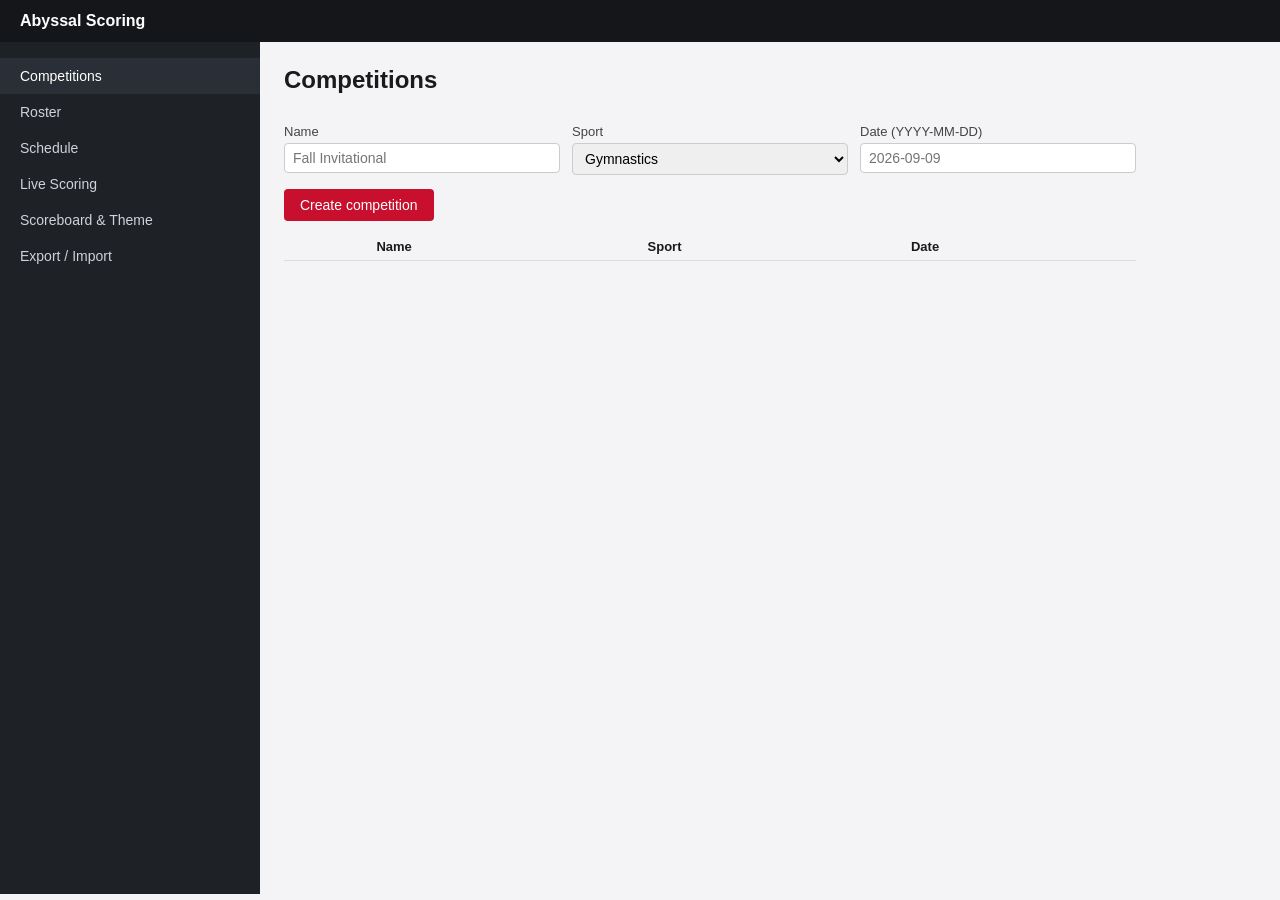
==== frontend/index.html @ b0f91c78 "Initial commit" ====
<!DOCTYPE html>
<html lang="en">
<head>
  <meta charset="UTF-8" />
  <title>Abyssal Scoring - Control Panel</title>
  <style>
    * { box-sizing: border-box; }
    body { margin: 0; font-family: -apple-system, "Segoe UI", sans-serif; background: #f4f4f6; color: #1a1a1a; }
    header { padding: 12px 20px; background: #14161a; color: #fff; display: flex; align-items: center; gap: 16px; }
    header h1 { font-size: 16px; margin: 0; }
    main { display: grid; grid-template-columns: 260px 1fr; min-height: calc(100vh - 48px); }
    nav { background: #1e2126; padding: 16px 0; }
    nav button { display: block; width: 100%; text-align: left; padding: 10px 20px; background: none; border: none; color: #cfd3da; cursor: pointer; font-size: 14px; }
    nav button.active, nav button:hover { background: #2a2f37; color: #fff; }
    section.panel { display: none; padding: 24px; max-width: 900px; }
    section.panel.active { display: block; }
    h2 { margin-top: 0; }
    label { display: block; font-size: 13px; margin: 10px 0 4px; color: #444; }
    input, select, textarea { width: 100%; padding: 6px 8px; border: 1px solid #ccc; border-radius: 4px; font-size: 14px; }
    button.primary { margin-top: 14px; padding: 8px 16px; background: #c8102e; color: #fff; border: none; border-radius: 4px; cursor: pointer; font-size: 14px; }
    button.secondary { margin-top: 14px; margin-left: 8px; padding: 8px 16px; background: #444; color: #fff; border: none; border-radius: 4px; cursor: pointer; font-size: 14px; }
    input[type="color"] {
      -webkit-appearance: none;
      appearance: none;
      padding: 0;
      height: 32px;
      cursor: pointer;
    }
    input[type="color"]::-webkit-color-swatch-wrapper { padding: 0; }
    input[type="color"]::-webkit-color-swatch { border: 1px solid #ccc; }
    .hidden { display: none; }
    table { width: 100%; border-collapse: collapse; margin-top: 12px; }
    th, td { text-align: left; padding: 6px 8px; border-bottom: 1px solid #ddd; font-size: 13px; }
    .row { display: flex; gap: 12px; }
    .row > div { flex: 1; }
    .status { margin-top: 10px; font-size: 13px; color: #555; }
    .swatch { display: inline-block; width: 16px; height: 16px; border-radius: 3px; vertical-align: middle; margin-right: 6px; border: 1px solid #999; }
  </style>
</head>
<body>
  <header>
    <h1>Abyssal Scoring</h1>
    <span id="active-competition-label" style="opacity:.7; font-size:13px;"></span>
  </header>
  <main>
    <nav>
      <button data-panel="competitions" class="active">Competitions</button>
      <button data-panel="roster">Roster</button>
      <button data-panel="schedule">Schedule</button>
      <button data-panel="live">Live Scoring</button>
      <button data-panel="scoreboard">Scoreboard &amp; Theme</button>
      <button data-panel="data">Export / Import</button>
    </nav>

    <section id="competitions" class="panel active">
      <h2>Competitions</h2>
      <div class="row">
        <div>
          <label>Name</label>
          <input id="comp-name" placeholder="Fall Invitational" />
        </div>
        <div>
          <label>Sport</label>
          <select id="comp-sport">
            <option value="gymnastics">Gymnastics</option>
            <option value="swimming">Swimming</option>
            <option value="track_and_field">Track &amp; Field</option>
          </select>
        </div>
        <div>
      	  <label>Date (YYYY-MM-DD)</label>
  	  <input id="comp-date" type="text" placeholder="2026-09-09" />
        </div>
      </div>
      <button class="primary" id="create-competition">Create competition</button>
      <table id="competitions-table">
        <thead><tr><th></th><th>Name</th><th>Sport</th><th>Date</th></tr></thead>
        <tbody></tbody>
      </table>
    </section>

    <section id="roster" class="panel">
      <h2>Roster</h2>
      <h3>Team</h3>
      <div class="row">
        <div><label>Team name</label><input id="team-name" /></div>
        <div><label>Primary color</label><input id="team-primary" type="color" value="#c8102e" /></div>
        <div><label>Secondary color</label><input id="team-secondary" type="color" value="#111111" /></div>
	<div>
  	  <label>Logo image</label>
  	  <button type="button" class="secondary" id="team-logo-pick">Choose image&hellip;</button>
  	  <input type="hidden" id="team-logo" />
  	  <span id="team-logo-name" style="font-size:12px; opacity:.7; display:block; margin-top:4px;"></span>
	</div>
      </div>
      <button class="primary" id="add-team">Add team</button>

      <h3>Participant</h3>
      <div class="row">
        <div><label>First name</label><input id="p-first" /></div>
        <div><label>Last name</label><input id="p-last" /></div>
      </div>
      <button class="primary" id="add-participant">Add participant</button>

      <h3>Judge</h3>
      <div class="row">
        <div><label>Name</label><input id="j-name" /></div>
        <div>
          <label>Role</label>
          <select id="j-role">
            <option value="head">Head</option>
            <option value="difficulty">Difficulty (D)</option>
            <option value="execution">Execution (E)</option>
            <option value="line">Line</option>
            <option value="referee">Referee</option>
            <option value="timer">Timer</option>
          </select>
        </div>
      </div>
      <button class="primary" id="add-judge">Add judge</button>

      <table id="roster-table">
        <thead><tr><th>Type</th><th>Name</th><th>Detail</th></tr></thead>
        <tbody></tbody>
      </table>
    </section>

    <section id="schedule" class="panel">
      <h2>Schedule</h2>
      <div class="row">
        <div><label>Event name</label><input id="event-name" placeholder="Women's Floor Exercise" /></div>
        <div><label>Order</label><input id="event-order" type="number" value="1" /></div>
      </div>
      <button class="primary" id="add-event">Add event</button>
      <table id="events-table">
        <thead><tr><th>Order</th><th>Event</th><th>Status</th></tr></thead>
        <tbody></tbody>
      </table>
    </section>

    <section id="live" class="panel">
      <h2>Live Scoring</h2>
      <div class="row">
        <div>
          <label>Event</label>
          <select id="live-event"></select>
        </div>
        <div>
          <label>Participant</label>
          <select id="live-participant"></select>
        </div>
      </div>
      <button class="primary" id="set-current">Put on scoreboard</button>
      <button class="secondary" id="clear-board">Clear scoreboard (next event)</button>

      <div id="gymnastics-scoring" class="hidden">
        <h3>Submit gymnastics score</h3>
        <div class="row">
          <div><label>Apparatus</label>
            <select id="apparatus">
              <option value="vault">Vault</option>
              <option value="uneven_bars">Uneven Bars</option>
              <option value="balance_beam">Balance Beam</option>
              <option value="floor">Floor</option>
              <option value="pommel_horse">Pommel Horse</option>
              <option value="still_rings">Still Rings</option>
              <option value="parallel_bars">Parallel Bars</option>
              <option value="horizontal_bar">Horizontal Bar</option>
            </select>
          </div>
          <div><label>Difficulty (D)</label><input id="difficulty" type="number" step="0.1" value="5.0" /></div>
          <div><label>Neutral deductions</label><input id="neutral" type="number" step="0.1" value="0" /></div>
        </div>

        <h4>Execution panel</h4>
        <p style="font-size:13px; opacity:.75; margin:4px 0;">
          Check each judge scoring this routine and enter their deduction total.
          Two or more checked: the high and low are dropped and the rest averaged.
          None checked: the single field below is used instead.
        </p>
        <table id="judge-panel-table">
          <thead><tr><th></th><th>Judge</th><th>Deduction total</th></tr></thead>
          <tbody></tbody>
        </table>
        <div class="row">
          <div><label>Deduction total (only used if no judges are checked above)</label><input id="deduction-total-fallback" type="number" step="0.1" value="0" /></div>
        </div>

        <button class="primary" id="submit-score">Submit score</button>
      </div>

      <div id="time-trial-scoring" class="hidden">
        <h3>Submit swimming / track time</h3>
        <div class="row">
          <div><label>Elapsed time (seconds)</label><input id="elapsed-seconds" type="number" step="0.01" value="0" /></div>
          <div><label>Time penalty (seconds)</label><input id="time-penalty" type="number" step="0.01" value="0" /></div>
        </div>
        <button class="primary" id="submit-time-score">Submit time</button>
      </div>

      <div class="status" id="live-status"></div>
    </section>

    <section id="scoreboard" class="panel">
      <h2>Scoreboard &amp; Theme</h2>
      <button class="primary" id="open-display">Open scoreboard display window</button>
      <button class="secondary" id="open-display-fullscreen">Open fullscreen (2nd monitor)</button>

      <h3>Theme</h3>
      <div class="row">
        <div><label>Preset</label>
          <select id="theme-preset">
            <option value="old_school_grid">Old School Grid (black/red LED)</option>
            <option value="modern">Modern</option>
            <option value="custom">Custom / team colors</option>
          </select>
        </div>
        <div><label>Background</label><input id="theme-bg" type="color" value="#0a0a0a" /></div>
        <div><label>Primary (digits)</label><input id="theme-primary" type="color" value="#ff1a1a" /></div>
        <div><label>Accent</label><input id="theme-accent" type="color" value="#ffb000" /></div>
      </div>
      <div class="row">
	<div>
  	  <label>Background image</label>
  	  <button type="button" class="secondary" id="theme-bg-image-pick">Choose image&hellip;</button>
  	  <input type="hidden" id="theme-bg-image" />
  	  <span id="theme-bg-image-name" style="font-size:12px; opacity:.7; display:block; margin-top:4px;"></span>
	</div>
	<div>
  	  <label>Logo image</label>
  	  <button type="button" class="secondary" id="theme-logo-pick">Choose image&hellip;</button>
  	  <input type="hidden" id="theme-logo" />
  	  <span id="theme-logo-name" style="font-size:12px; opacity:.7; display:block; margin-top:4px;"></span>
	</div>
        <div><label><input id="theme-grid" type="checkbox" checked style="width:auto" /> Show grid overlay</label></div>
      </div>
      <button class="primary" id="save-theme">Save theme</button>
    </section>

    <section id="data" class="panel">
      <h2>Export / Import</h2>
      <p>Export everything in this instance (competitions, participants, teams, judges, results, scores, rankings, themes) into a single portable <code>.abyssal</code> file, and import it into another install.</p>
      <button class="primary" id="do-export">Export to .abyssal file&hellip;</button>

      <label>When importing</label>
      <select id="import-mode">
        <option value="replace">Replace matching records (restoring/moving this instance)</option>
        <option value="duplicate">Import as new copies (merge, never overwrites)</option>
      </select>
      <button class="primary" id="do-import">Import from .abyssal file&hellip;</button>
      <div class="status" id="data-status"></div>
    </section>
  </main>

  <script src="app.js"></script>
</body>
</html>
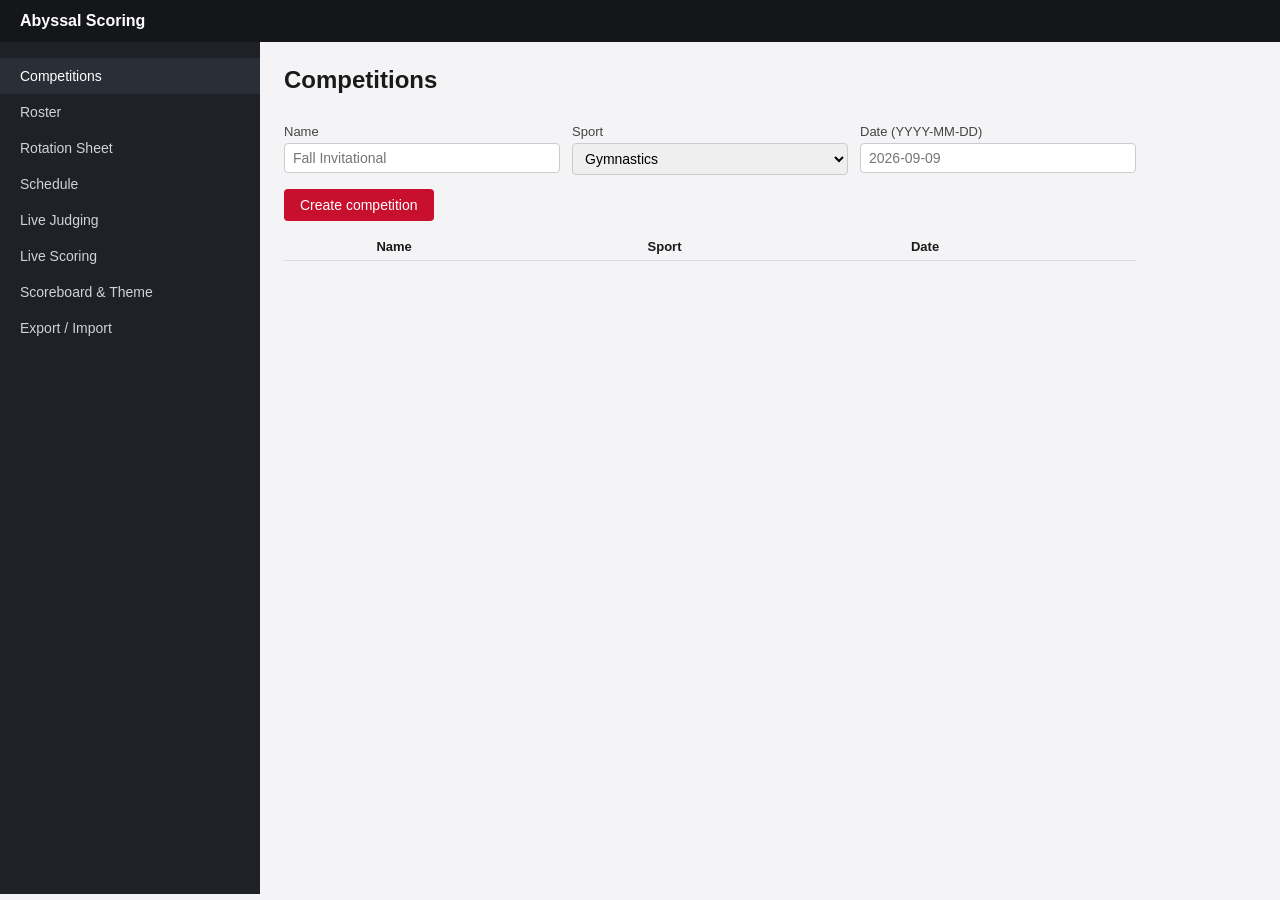
==== commit c6f35e65: "updated TAAF document requirements and future iOS application" ====
--- a/frontend/index.html
+++ b/frontend/index.html
@@ -35,6 +35,15 @@
     .row > div { flex: 1; }
     .status { margin-top: 10px; font-size: 13px; color: #555; }
     .swatch { display: inline-block; width: 16px; height: 16px; border-radius: 3px; vertical-align: middle; margin-right: 6px; border: 1px solid #999; }
+    #roster-import-table input[type="text"] { width: 100%; min-width: 90px; padding: 3px 4px; font-size: 12px; }
+    #roster-import-table select { padding: 2px; font-size: 11px; }
+    #roster-import-table th, #roster-import-table td { vertical-align: top; }
+    @media print {
+      header, nav, button, select#rotation-group-by, .status { display: none !important; }
+      main { display: block; }
+      section.panel { display: none !important; }
+      section.panel.active { display: block !important; padding: 0; max-width: none; }
+    }
   </style>
 </head>
 <body>
@@ -46,7 +55,9 @@
     <nav>
       <button data-panel="competitions" class="active">Competitions</button>
       <button data-panel="roster">Roster</button>
+      <button data-panel="rotation">Rotation Sheet</button>
       <button data-panel="schedule">Schedule</button>
+      <button data-panel="live-judging">Live Judging</button>
       <button data-panel="live">Live Scoring</button>
       <button data-panel="scoreboard">Scoreboard &amp; Theme</button>
       <button data-panel="data">Export / Import</button>
@@ -81,6 +92,28 @@
 
     <section id="roster" class="panel">
       <h2>Roster</h2>
+
+      <h3>Import roster (TAAF roster sheet)</h3>
+      <p style="font-size:13px; opacity:.75; margin:4px 0;">
+        Import first/last name, gym, TAAF athlete #, registration #, division, and qual status from a
+        spreadsheet (.xlsx/.xls/.csv) or PDF roster. Re-importing an updated roster later matches
+        existing athletes by their TAAF athlete # and updates them instead of creating duplicates.
+      </p>
+      <button type="button" class="secondary" id="roster-file-pick">Choose roster file&hellip;</button>
+      <span id="roster-file-name" style="font-size:12px; opacity:.7; margin-left:8px;"></span>
+
+      <div id="roster-import-preview" class="hidden">
+        <div class="status" id="roster-import-notes"></div>
+        <div style="overflow-x:auto;">
+          <table id="roster-import-table">
+            <thead></thead>
+            <tbody></tbody>
+          </table>
+        </div>
+        <button class="primary" id="confirm-roster-import">Confirm import</button>
+        <div class="status" id="roster-import-status"></div>
+      </div>
+
       <h3>Team</h3>
       <div class="row">
         <div><label>Team name</label><input id="team-name" /></div>
@@ -123,6 +156,49 @@
         <thead><tr><th>Type</th><th>Name</th><th>Detail</th></tr></thead>
         <tbody></tbody>
       </table>
+    </section>
+
+    <section id="live-judging" class="panel">
+      <h2>Live Judging (Beta)</h2>
+      <p style="font-size:13px; opacity:.75; margin:4px 0;">
+        Judges' iPads connect to this computer over the local network and submit scores directly -
+        no separate app yet, but the same API a future iPad app will use. Requires this computer and
+        the iPad(s) to be on the same Wi-Fi/network.
+      </p>
+      <div class="status" id="live-server-address"></div>
+
+      <h3>Pair a judge's device</h3>
+      <div class="row">
+        <div>
+          <label>Judge</label>
+          <select id="pairing-judge"></select>
+        </div>
+      </div>
+      <button class="primary" id="generate-pairing-code">Generate pairing code</button>
+      <div class="status" id="pairing-code-status"></div>
+
+      <h3>Paired devices</h3>
+      <button class="secondary" id="refresh-devices">Refresh</button>
+      <table id="devices-table">
+        <thead><tr><th>Judge</th><th>Device</th><th>Paired</th><th>Last seen</th><th></th></tr></thead>
+        <tbody></tbody>
+      </table>
+    </section>
+
+    <section id="rotation" class="panel">
+      <h2>Rotation Sheet</h2>
+      <div class="row">
+        <div>
+          <label>Group by</label>
+          <select id="rotation-group-by">
+            <option value="division">Division</option>
+            <option value="gym">Gym</option>
+          </select>
+        </div>
+      </div>
+      <button class="secondary" id="refresh-rotation">Refresh</button>
+      <button class="primary" id="print-rotation">Print</button>
+      <div id="rotation-sheet-content"></div>
     </section>
 
     <section id="schedule" class="panel">
